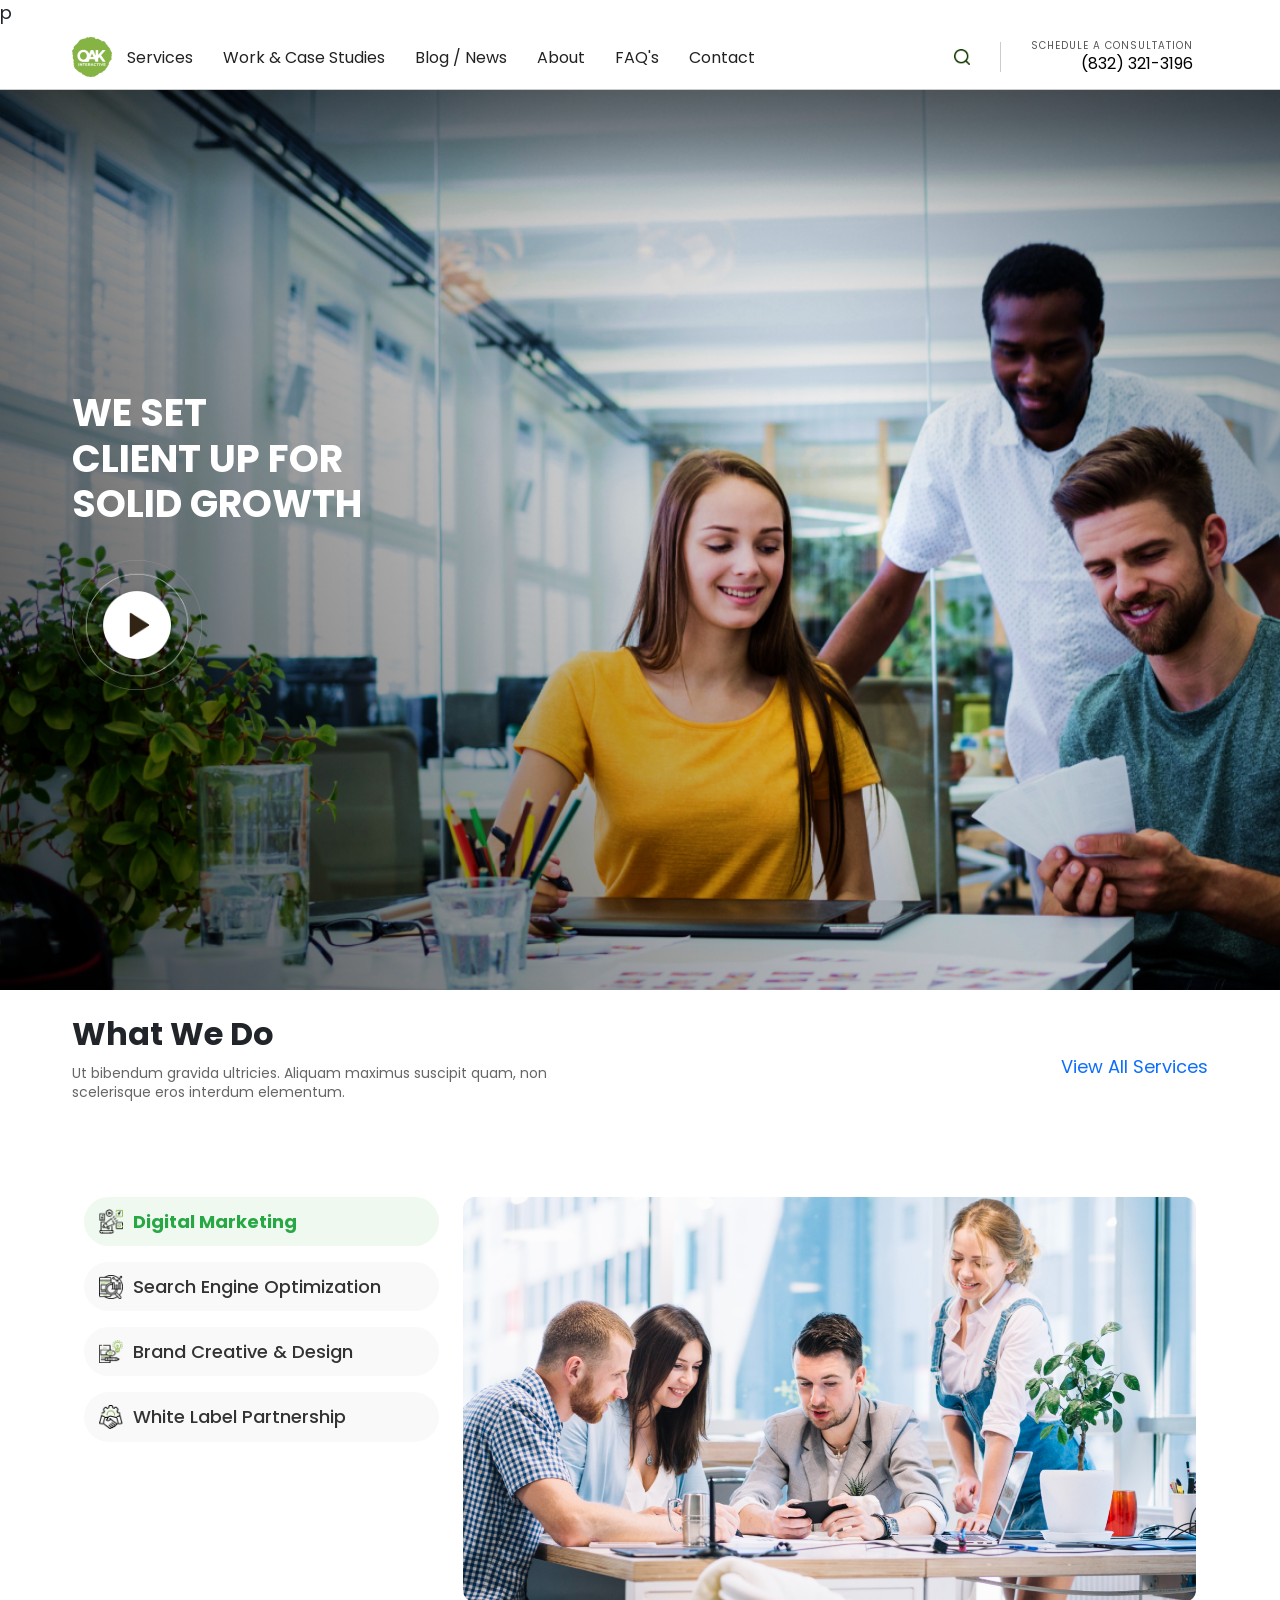
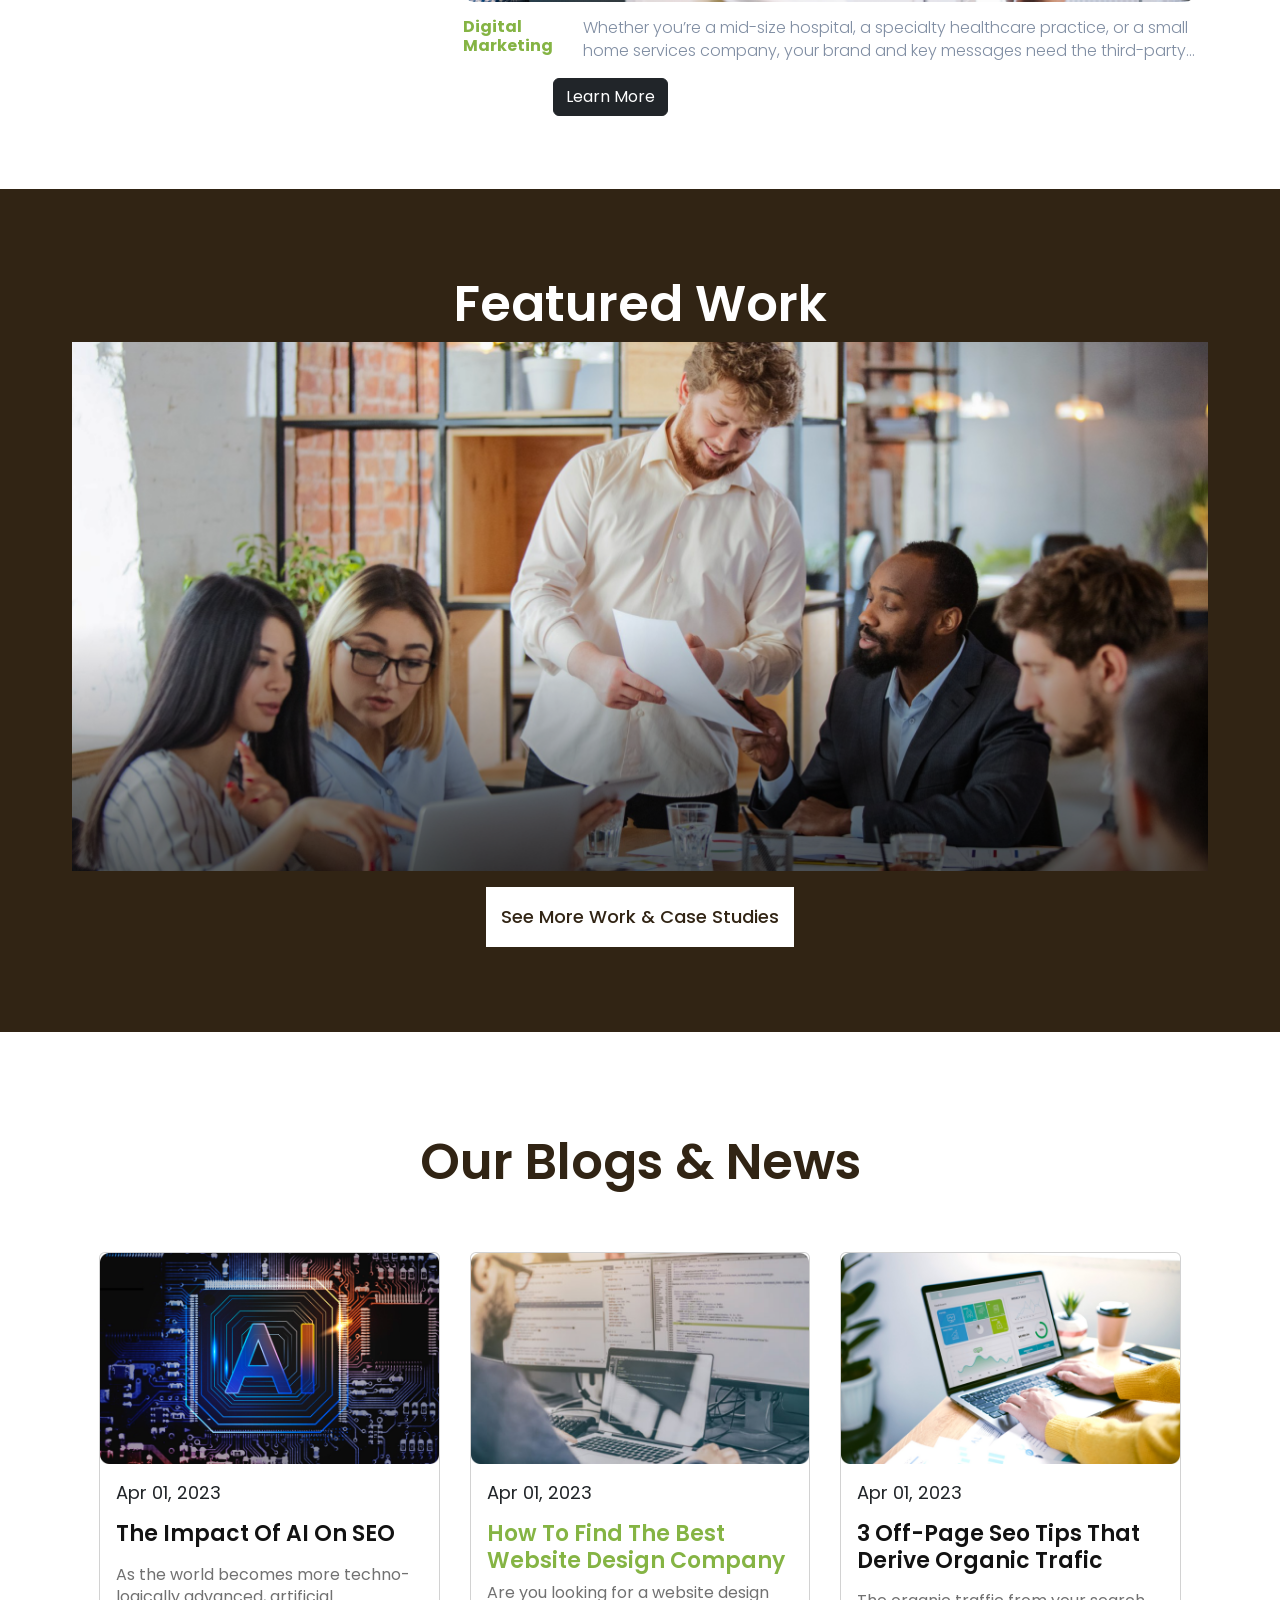
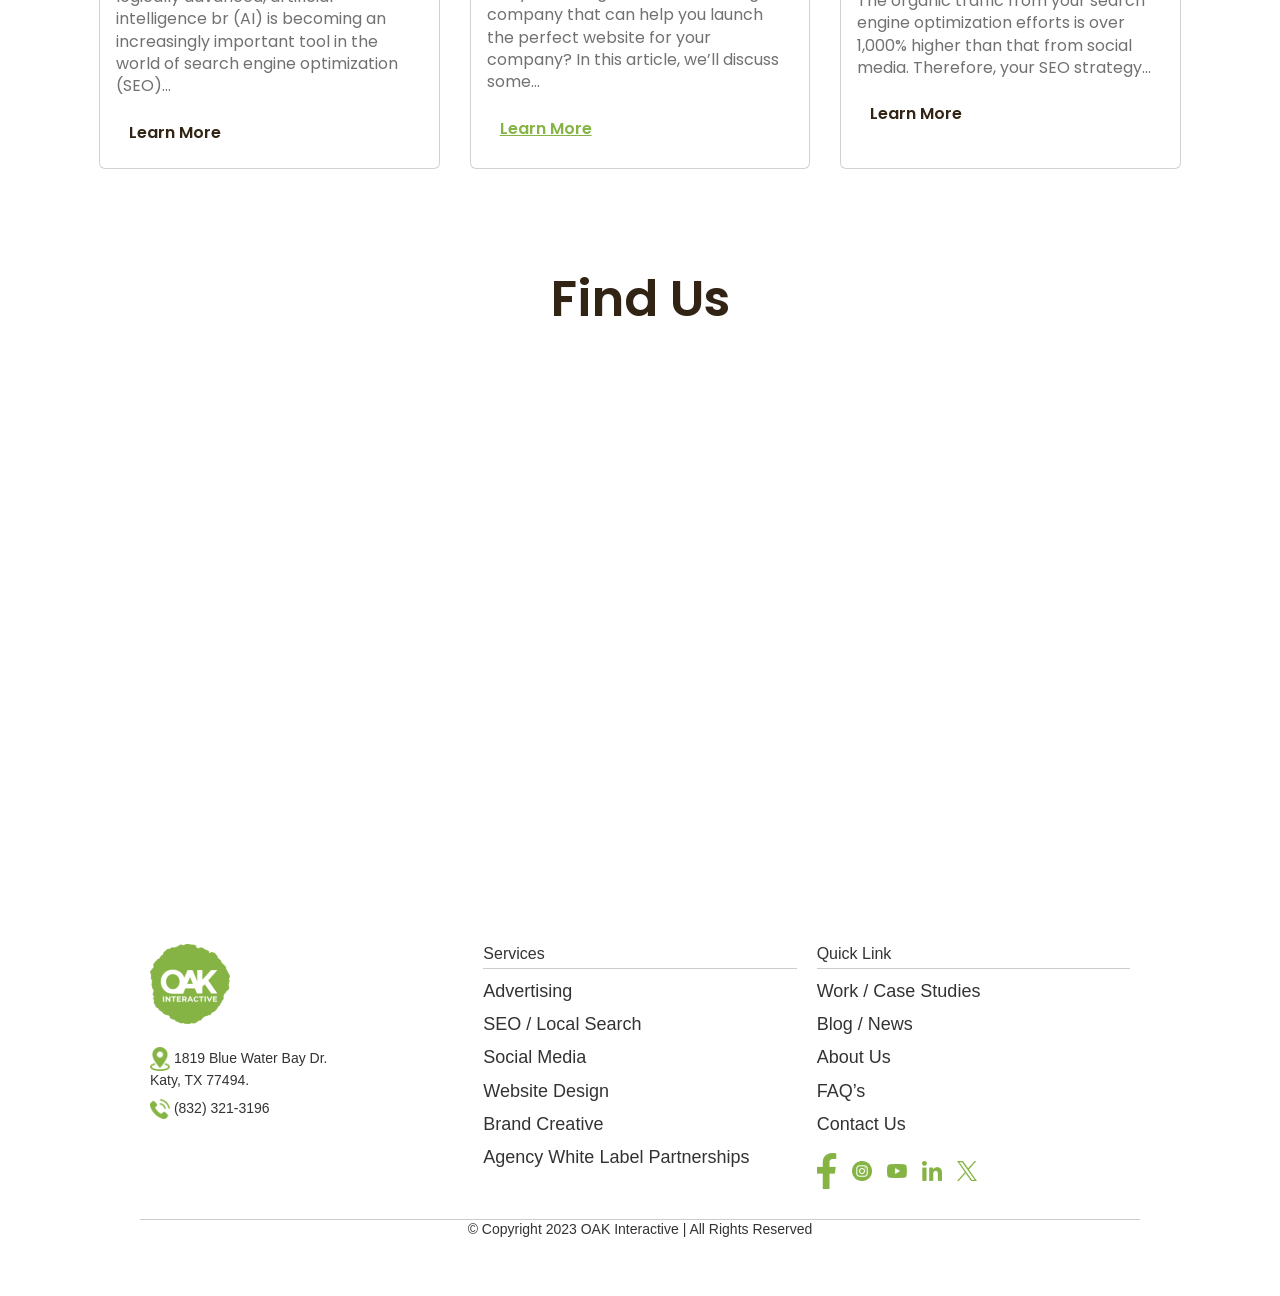
==== 1st_page/index.html @ 057f1d89 "Initial commit - OAK website" ====
p
<!DOCTYPE html>
<html lang="en">

<head>
    <meta charset="UTF-8">
    <meta name="viewport" content="width=device-width, initial-scale=1.0">
    <title>Document</title>
    <link href="https://cdn.jsdelivr.net/npm/bootstrap@5.3.7/dist/css/bootstrap.min.css" rel="stylesheet" integrity="sha384-LN+7fdVzj6u52u30Kp6M/trliBMCMKTyK833zpbD+pXdCLuTusPj697FH4R/5mcr" crossorigin="anonymous">
    <link rel="stylesheet" href="style.css">
</head>

<body>
    <header>
        <div class="container">
            <div class="header-innr">
                <!-- Left Section -->
                <div class="left-section">
                    <div class="logo">
                        <a href="../1st_page/index.html"> <img src="images/logo.png" alt="Logo"></a>
                    </div>
                    <nav class="nav">
                        <ul>
                            <li><a href="../2nd_page/index.html">Services</a></li>
                            <li><a href="../3rd_page/index.html">Work & Case Studies</a></li>
                            <li><a href="../4th_page/index.html">Blog / News</a></li>
                            <li><a href="../5th_page/index.html">About</a></li>
                            <li><a href="../7th_page/index.html">FAQ's</a></li>
                            <li><a href="../11th_page/index.html">Contact</a></li>
                        </ul>
                    </nav>
                </div>

                <!-- Right Section -->
                <div class="right-section">
                    <div class="search-icon">
                        <img src="images/search.png" alt="Search">
                    </div>
                    <div class="divider"></div>
                    <div class="contact-info">
                        <small>SCHEDULE A CONSULTATION</small>
                        <a href="#">(832) 321-3196</a>
                    </div>
                </div>
            </div>
        </div>
    </header>
    <!--banner section-->
    <section class="client-banner">
        <!-- <div class="container"> -->
        <div class="container">
            <div class="client-banner-innr">
                <h1 class="banner-title-1">WE SET <br> Client Up For <br> Solid Growth</h1> <br>

                <a href="#" class="vedio-img"><img src="images/vedio.png" alt=""></a>
            </div>
        </div>
        </div>
    </section>

    <!--2nd section-->
    <section class="services-section">
        <div class="container">

            <div class="services-header">
                <div>
                    <h2>What We Do</h2>
                    <p>Ut bibendum gravida ultricies. Aliquam maximus suscipit quam, non scelerisque eros interdum elementum.</p>
                </div>
                <a href="../2nd_page/index.html" class="service-btn">View All Services</a>
            </div>

            <div class="container py-5">
                <div class="row align-items-center">

                    <!-- Left Side Tabs -->
                    <div class="col-md-4">
                        <div class="nav flex-column nav-pills" id="v-pills-tab" role="tablist">
                            <button class="nav-link active mb-3" id="digital-tab" data-bs-toggle="pill" data-bs-target="#digital" type="button" role="tab">
                <img src="images/digital-marketing.png" width="24" alt=""> Digital Marketing
              </button>
                            <button class="nav-link mb-3" id="seo-tab" data-bs-toggle="pill" data-bs-target="#seo" type="button" role="tab">
                <img src="images/search-engine.png" width="24" alt=""> Search Engine Optimization
              </button>
                            <button class="nav-link mb-3" id="brand-tab" data-bs-toggle="pill" data-bs-target="#brand" type="button" role="tab">
                <img src="images/brand-creative.png" width="24" alt=""> Brand Creative & Design
              </button>
                            <button class="nav-link mb-3" id="white-tab" data-bs-toggle="pill" data-bs-target="#white" type="button" role="tab">
                <img src="images/white-label-icon.png" width="24" alt=""> White Label Partnership
              </button>
                        </div>
                    </div>

                    <!-- Right Side Content -->
                    <div class="col-md-8">
                        <div class="tab-content" id="v-pills-tabContent">

                            <!-- Digital Marketing -->
                            <div class="tab-pane fade show active" id="digital" role="tabpanel">
                                <img src="images/digital-marketing-banner.png" alt="Digital Marketing">
                                <div class="service-tab-main">
                                    <h5>Digital Marketing</h5>
                                    <div class="service-para-btn">
                                        <p>Whether you’re a mid-size hospital, a specialty healthcare practice, or a small home services company, your brand and key messages need the third-party...</p>
                                        <button class="btn btn-dark">Learn More</button>
                                    </div>
                                </div>
                            </div>

                            <!-- SEO -->
                            <div class="tab-pane fade" id="seo" role="tabpanel">
                                <img src="images/seo-banner.png" alt="SEO">
                                <div class="service-tab-main">
                                    <h5>Search Engine Optimization</h5>
                                    <div class="service-para-btn">
                                        <p>Improve your online visibility with our SEO strategies including keyword optimization, on-page SEO, backlinks, and content improvements...</p>
                                        <button class="btn btn-dark">Learn More</button>
                                    </div>
                                </div>
                            </div>

                            <!-- Brand Creative -->
                            <div class="tab-pane fade" id="brand" role="tabpanel">
                                <img src="images/brand-design.png" alt="Brand Creative">
                                <div class="service-tab-main">
                                    <h5>Brand Creative & Design</h5>
                                    <div class="service-para-btn">
                                        <p>We design engaging and creative brand strategies that resonate with your target audience. From logo design to full branding packages...</p>
                                        <button class="btn btn-dark">Learn More</button>
                                    </div>
                                </div>
                            </div>

                            <!-- White Label -->
                            <div class="tab-pane fade" id="white" role="tabpanel">
                                <img src="images/white-label.png" alt="White Label">
                                <div class="service-tab-main">
                                    <h5>White Label Partnership</h5>
                                    <div class="service-para-btn">
                                        <p>Partner with us for white-label digital solutions tailored for your agency. Expand your service offerings without hiring additional staff...</p>
                                        <button class="btn btn-dark">Learn More</button>
                                    </div>
                                </div>
                            </div>

                        </div>
                    </div>
                </div>
            </div>

        </div>
    </section>
    <!--3rd section-->
    <section class="featured-section">
        <div class="container">
            <div class="featured-innr">
                <h2 class="featured-title">Featured Work</h2>
                <figure>
                    <img src="images/featured.png" alt="">
                </figure>
                <a href="../8th_page/index.html" class="featured-btn">See More Work & Case Studies </a>
            </div>
        </div>
    </section>
    <!--4th section-->
    <section class="blogs-section">
        <div class="container">
            <div class="blogs-news-innr">
                <h2 class="blogs-title">Our Blogs & News</h2>
                <div class="card-outer">
                    <div class="card">
                        <img src="images/blogs1.png" class="card-img-top" alt="...">
                        <div class="card-body">
                            <p class="date">Apr 01, 2023</p>
                            <h5 class="card-title">The Impact Of AI On SEO</h5>
                            <p class="card-text">As the world becomes more techno-logically advanced, artificial intelligence br (AI) is becoming an increasingly important tool in the world of search engine optimization (SEO)...</p>
                            <a href="#" class="btn btn-primary">Learn More</a>
                        </div>
                    </div>
                    <div class="card">
                        <img src="images/blogs2.png" class="card-img-top" alt="...">
                        <div class="card-body">
                            <p class="date">Apr 01, 2023</p>
                            <h5 class="card-title-active">How To Find The Best Website Design Company</h5>
                            <p class="card-text">Are you looking for a website design company that can help you launch the perfect website for your company? In this article, we’ll discuss some...</p>
                            <a href="#" class="btn btn-primary-active">Learn More</a>
                        </div>
                    </div>
                    <div class="card">
                        <img src="images/blogs3.png" class="card-img-top" alt="...">
                        <div class="card-body">
                            <p class="date">Apr 01, 2023</p>
                            <h5 class="card-title">3 Off-Page Seo Tips That Derive Organic Trafic</h5>
                            <p class="card-text">The organic traffic from your search engine optimization efforts is over 1,000% higher than that from social media. Therefore, your SEO strategy...</p>
                            <a href="#" class="btn btn-primary">Learn More</a>
                        </div>
                    </div>
                </div>
            </div>
        </div>
    </section>
    <!--5th section-->
    <section class="find-us-section">
        <h2 class="map-title">Find Us</h2>
        <!-- Replace with your own location -->
        <iframe src="https://www.google.com/maps/embed?pb=!1m18!1m12!1m3!1d3464.2886955272926!2d-95.74701958504672!3d29.78526058197652!2m3!1f0!2f0!3f0!3m2!1i1024!2i768!4f13.1!3m3!1m2!1s0x86411b47b440e8ed%3A0xe0b4db64a1d56de!2sOAK%20Interactive!5e0!3m2!1sen!2sus!4v1693680640000!5m2!1sen!2sus"
            width="100%" height="450" style="border:0;" allowfullscreen="" loading="lazy" referrerpolicy="no-referrer-when-downgrade">
        </iframe>
    </section>
    <!--footer section-->
    <footer>
        <div class="container">
            <!-- Logo & Contact -->
            <div class="ftr-innr">
                <div class="footer-col">
                    <img src="images/logo.png" alt="OAK Interactive" class="footer-logo">
                    <p><span><img src="images/location.png" alt=""></span> 1819 Blue Water Bay Dr. <br> Katy, TX 77494.</p>
                    <p><span><img src="images/call.png" alt=""></span> (832) 321-3196</p>
                </div>

                <!-- Services -->
                <div class="footer-col">
                    <h4>Services</h4>
                    <ul>
                        <li><a href="#">Advertising</a></li>
                        <li><a href="#">SEO / Local Search</a></li>
                        <li><a href="#">Social Media</a></li>
                        <li><a href="#">Website Design</a></li>
                        <li><a href="#">Brand Creative</a></li>
                        <li><a href="#">Agency White Label Partnerships</a></li>
                    </ul>
                </div>

                <!-- Quick Links -->
                <div class="footer-col">
                    <h4>Quick Link</h4>
                    <ul>
                        <li><a href="#">Work / Case Studies</a></li>
                        <li><a href="#">Blog / News</a></li>
                        <li><a href="#">About Us</a></li>
                        <li><a href="#">FAQ’s</a></li>
                        <li><a href="#">Contact Us</a></li>
                    </ul>
                    <div class="social-icons">
                        <a href="#"><span><img src="images/facebook.png" alt=""></span></a>
                        <a href="#"><span><img src="images/insta.png" alt=""></span></a>
                        <a href="#"><span><img src="images/youtube.png" alt=""></span></a>
                        <a href="#"><span><img src="images/linked-in.png" alt=""></span></a>
                        <a href="#"><span><img src="images/cross.png" alt=""></span></a>
                    </div>
                </div>
            </div>


            <div class="footer-bottom">
                <p>© Copyright 2023 OAK Interactive | All Rights Reserved</p>
            </div>
        </div>
    </footer>
</body>

<script src="https://cdn.jsdelivr.net/npm/bootstrap@5.3.7/dist/js/bootstrap.bundle.min.js" integrity="sha384-ndDqU0Gzau9qJ1lfW4pNLlhNTkCfHzAVBReH9diLvGRem5+R9g2FzA8ZGN954O5Q" crossorigin="anonymous"></script>

</html>
---- 1st_page/style.css ----
@import url('https://fonts.googleapis.com/css2?family=Montserrat:ital,wght@0,100..900;1,100..900&family=Noto+Sans:ital,wght@0,100..900;1,100..900&family=Poppins:ital,wght@0,100;0,200;0,300;0,400;0,500;0,600;0,700;0,800;0,900;1,100;1,200;1,300;1,400;1,500;1,600;1,700;1,800;1,900&display=swap');
* {
    padding: 0;
    margin: 0;
    box-sizing: border-box;
}

body {
    font-size: 18px;
    line-height: 1.4;
    font-family: 'Poppins';
}

ul li {
    list-style: none;
    padding: 0;
    margin: 0;
}

a {
    text-decoration: none;
}

img {
    max-width: 100%;
}

.container {
    max-width: 1160px;
    padding: 0 12px;
    margin: 0 auto;
}

header {
    display: flex;
    justify-content: space-between;
    align-items: center;
    border-bottom: 1px solid #ccc;
    padding: 12px 0;
}

.header-innr {
    display: flex;
    justify-content: space-between;
    align-items: center;
}


/* Left Section */

.left-section {
    display: flex;
    align-items: center;
}

.logo img {
    height: 40px;
}

.nav ul {
    display: flex;
    list-style: none;
    margin: 0;
    padding: 0;
}

.nav ul li a {
    text-decoration: none;
    color: #222;
    font-size: 16px;
    margin: 0 15px;
}

.nav ul li a:hover {
    color: #295a12;
    font-weight: 600;
}


/* Right Section */

.right-section {
    display: flex;
    align-items: center;
    font-size: 14px;
}

.search-icon img {
    width: 16px;
    cursor: pointer;
    margin-left: 15px;
    margin-right: 15px;
}

.divider {
    border-right: 1px solid #ccc;
    height: 30px;
    margin-left: 15px;
    margin-right: 15px;
}

.contact-info {
    display: flex;
    flex-direction: column;
    text-align: right;
    margin-left: 15px;
    margin-right: 15px;
}

.contact-info small {
    font-size: 10px;
    letter-spacing: 1px;
    color: #555;
}

.contact-info a {
    font-size: 16px;
    color: #000;
}


/* banner section */

.client-banner {
    background-image: url('images/banner-bg.png');
    background-position: center;
    background-size: cover;
    background-repeat: no-repeat;
    height: 100vh;
    width: 100%;
    display: flex;
    /* enable flexbox */
    align-items: center;
    /* vertical center */
    justify-content: flex-start;
}

.banner-title-1 {
    font-family: 'Poppins';
    font-style: normal;
    font-weight: 700;
    font-size: 38px;
    /* or 218% */
    text-transform: uppercase;
    color: #FFFFFF;
}

.client-banner-innr {
    display: flex;
    flex-direction: column;
    align-items: flex-start;
}

.vedio-img img {
    width: 130px;
}


/* 2nd section */

.services-section {
    padding: 25px 0;
}

.services-header {
    display: flex;
    justify-content: space-between;
    align-items: center;
    margin-bottom: 30px;
}

.services-header h2 {
    font-weight: bold;
    margin: 0 0 10px;
}

.services-header p {
    max-width: 500px;
    font-size: 14px;
    color: #666;
}

.service-tab-main {
    display: flex;
    justify-content: space-between;
}

.service-tab-main p {
    margin-left: 30px;
}

.service-tab-main .service-btn {
    box-sizing: border-box;
    display: flex;
    flex-direction: row;
    justify-content: center;
    align-items: center;
    padding: 15px;
    gap: 10px;
    border: 1px solid #000000;
    font-family: 'Poppins';
    font-style: normal;
    font-weight: 500;
    font-size: 18px;
    text-transform: capitalize;
    color: #000000;
    background-color: #fff;
    flex: none;
    order: 0;
    flex-grow: 0;
    transition: 0.3s;
}

.service-btn:hover {
    color: #fff;
    background-color: #6BBE45;
}

.nav-pills .nav-link {
    display: flex;
    align-items: center;
    gap: 10px;
    padding: 12px 15px;
    border-radius: 50px;
    color: #333;
    font-weight: 500;
    background: #f9f9f9;
}

.nav-pills .nav-link.active {
    background-color: #f0f9f0;
    color: #28a745;
    font-weight: bold;
}

.tab-content img {
    width: 100%;
    border-radius: 12px;
    margin-bottom: 15px;
}

.tab-content h5 {
    font-family: 'Poppins';
    font-style: normal;
    font-weight: 600;
    font-size: 16px;
    /* or 123% */
    text-transform: capitalize;
    color: #85B444;
    font-weight: bold;
}

.tab-content p {
    font-family: 'Poppins';
    font-style: normal;
    font-weight: 300;
    font-size: 16px;
    color: #808EA3;
}

.align-items-center {
    align-items: normal !important;
}

.featured-section {
    background-color: #312414;
    padding: 85px 0;
}

.featured-title {
    font-family: 'Poppins';
    font-style: normal;
    font-weight: 600;
    font-size: 50px;
    text-transform: capitalize;
    color: #FFFFFF;
}

.featured-innr {
    display: flex;
    align-items: center;
    flex-direction: column;
}

.featured-btn {
    display: flex;
    flex-direction: row;
    justify-content: center;
    align-items: center;
    padding: 15px;
    gap: 10px;
    background: #FFFFFF;
    font-family: 'Poppins';
    font-style: normal;
    font-weight: 500;
    font-size: 18px;
    line-height: 30px;
    text-transform: capitalize;
    color: #312414;
    flex: none;
    order: 0;
    flex-grow: 0;
    transition: 2s;
}

.featured-btn:hover {
    background-color: #af8758;
    color: #fff;
}


/* .featured-innr{
  margin-top: 75px;
} */

.blogs-news-innr {
    display: flex;
    align-items: center;
    flex-direction: column;
}

.blogs-title {
    font-family: 'Poppins';
    font-style: normal;
    font-weight: 600;
    font-size: 50px;
    text-transform: capitalize;
    color: #312414;
    margin-bottom: 60px;
}

.card-outer {
    display: flex;
    align-items: stretch;
    justify-content: center;
    flex-wrap: wrap;
}

.card {
    margin: 0 15px;
    width: 30%;
}

.card-text {
    font-family: 'Poppins';
    font-style: normal;
    font-weight: 400;
    font-size: 16px;
    color: #717171;
}

.card-title-active {
    font-family: 'Poppins';
    font-style: normal;
    font-weight: 600;
    font-size: 22px;
    /* or 121% */
    text-transform: capitalize;
    color: #85B444;
}

.card-title {
    font-family: 'Poppins';
    font-style: normal;
    font-weight: 600;
    font-size: 22px;
    /* identical to box height, or 83% */
    text-transform: capitalize;
    color: #121212;
    margin: 16px 0;
}

.btn.btn-primary {
    font-family: 'Poppins';
    font-style: normal;
    font-weight: 600;
    font-size: 16px;
    text-transform: capitalize;
    color: #312414;
    background-color: #fff !important;
    border-color: #fff !important;
    max-height: 1000px 0;
}

.btn.btn-primary-active {
    font-family: 'Poppins';
    font-style: normal;
    font-weight: 600;
    font-size: 16px;
    text-transform: capitalize;
    color: #85B444;
    background-color: #fff !important;
    border-color: #fff !important;
    text-decoration: underline;
}

.blogs-section {
    padding: 100px 0;
}

.map-title {
    font-family: 'Poppins';
    font-style: normal;
    font-weight: 600;
    font-size: 50px;
    text-transform: capitalize;
    color: #312414;
    margin-bottom: 45px;
    text-align: center;
}

.find-us-section {
    padding-bottom: 70px;
}

footer {
    background: #fff;
    padding: 40px 10%;
    font-family: Arial, sans-serif;
    color: #333;
}

.ftr-innr {
    display: flex;
    flex-wrap: wrap;
    justify-content: space-between;
    margin-bottom: 20px;
}

.footer-col {
    flex: 1 1 250px;
    margin: 10px;
}

.footer-logo {
    width: 80px;
    margin-bottom: 15px;
}

.footer-col h4 {
    font-size: 16px;
    margin-bottom: 10px;
    border-bottom: 1px solid #ccc;
    padding-bottom: 5px;
}

.footer-col ul {
    list-style: none;
    padding: 0;
}

.footer-col ul li {
    margin: 8px 0;
}

.footer-col ul li a {
    text-decoration: none;
    color: #333;
    transition: 0.3s;
}

.footer-col ul li a:hover {
    color: #7aa845;
    /* greenish hover */
}

.footer-col p {
    margin: 8px 0;
    font-size: 14px;
}

.social-icons {
    margin-top: 15px;
}

.social-icons a {
    margin-right: 10px;
    font-size: 18px;
    color: #7aa845;
    text-decoration: none;
    transition: 0.3s;
}

.social-icons a:hover {
    color: #333;
}

.footer-bottom {
    border-top: 1px solid #ccc;
    text-align: center;
    font-size: 14px;
    margin: 10px 0;
}

span img {
    width: 20px;
}


/* ================responsive================== */


/*  (max-width: 991px) */
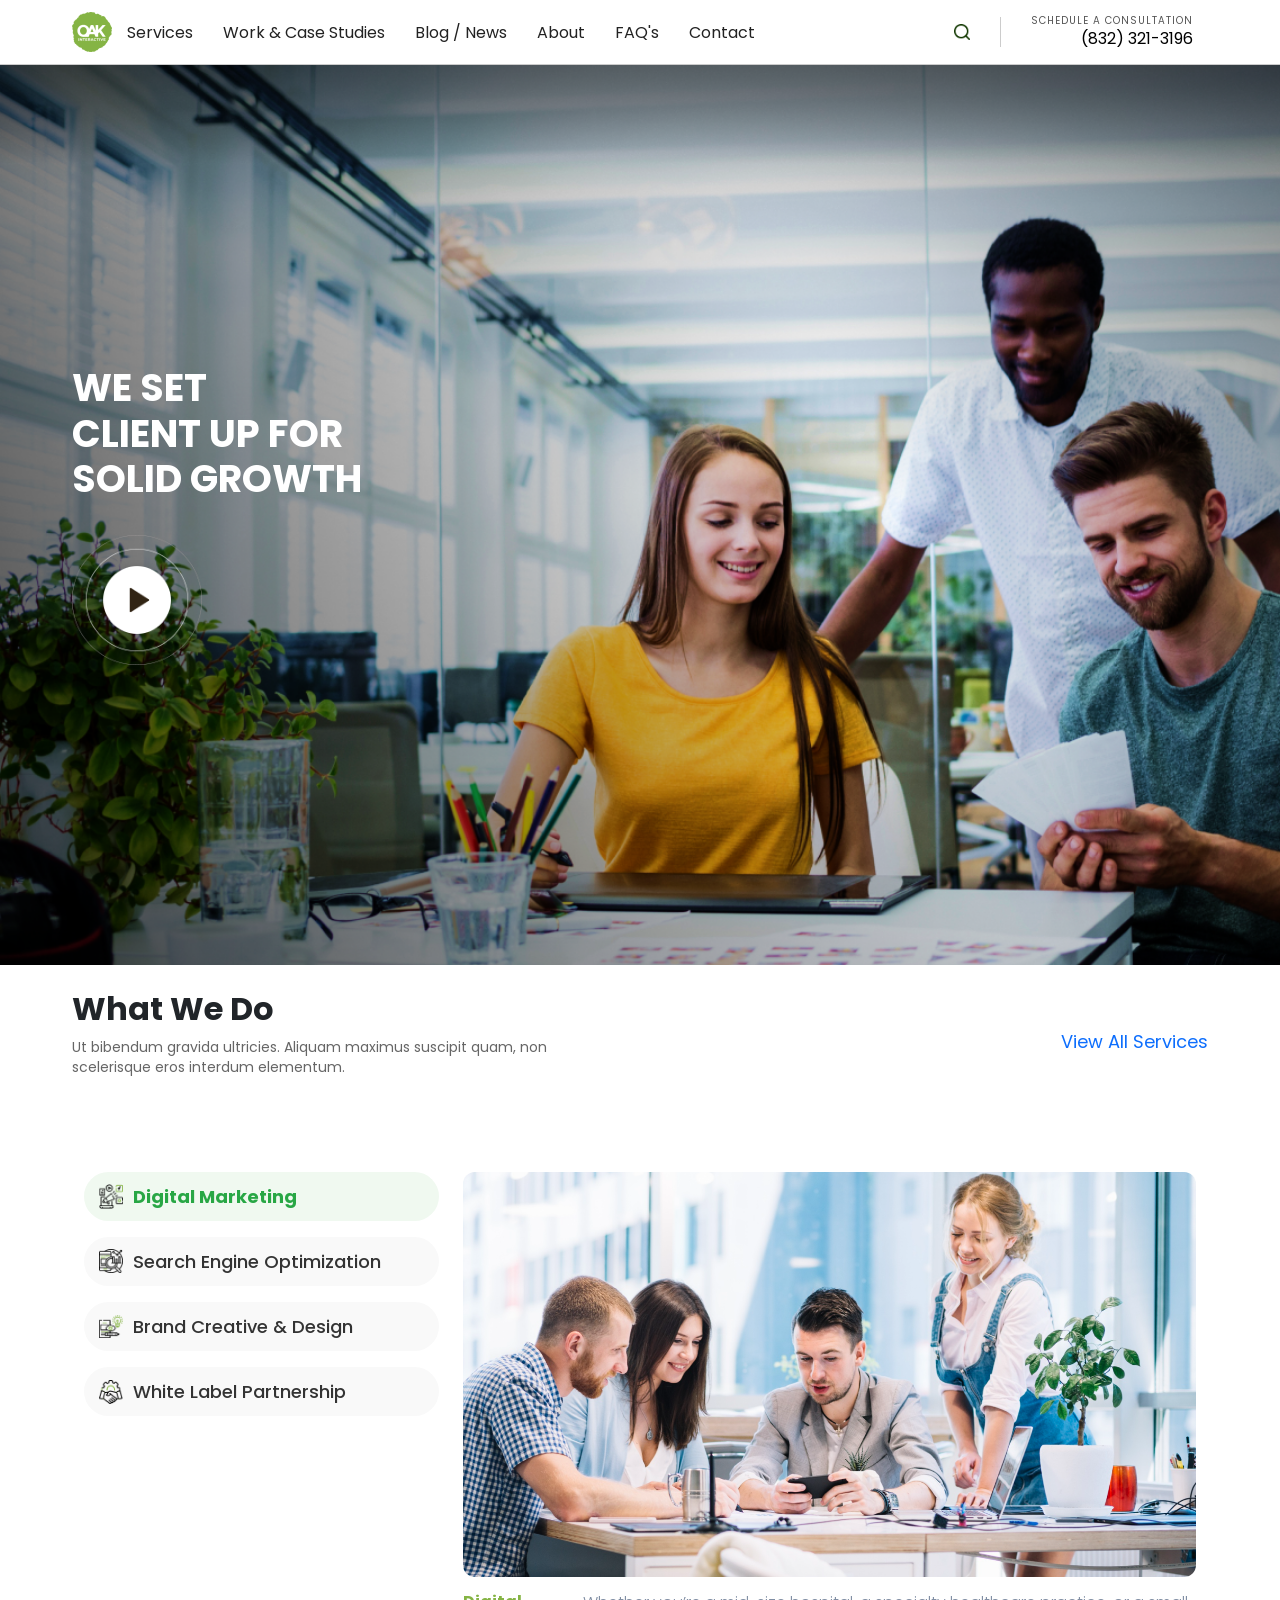
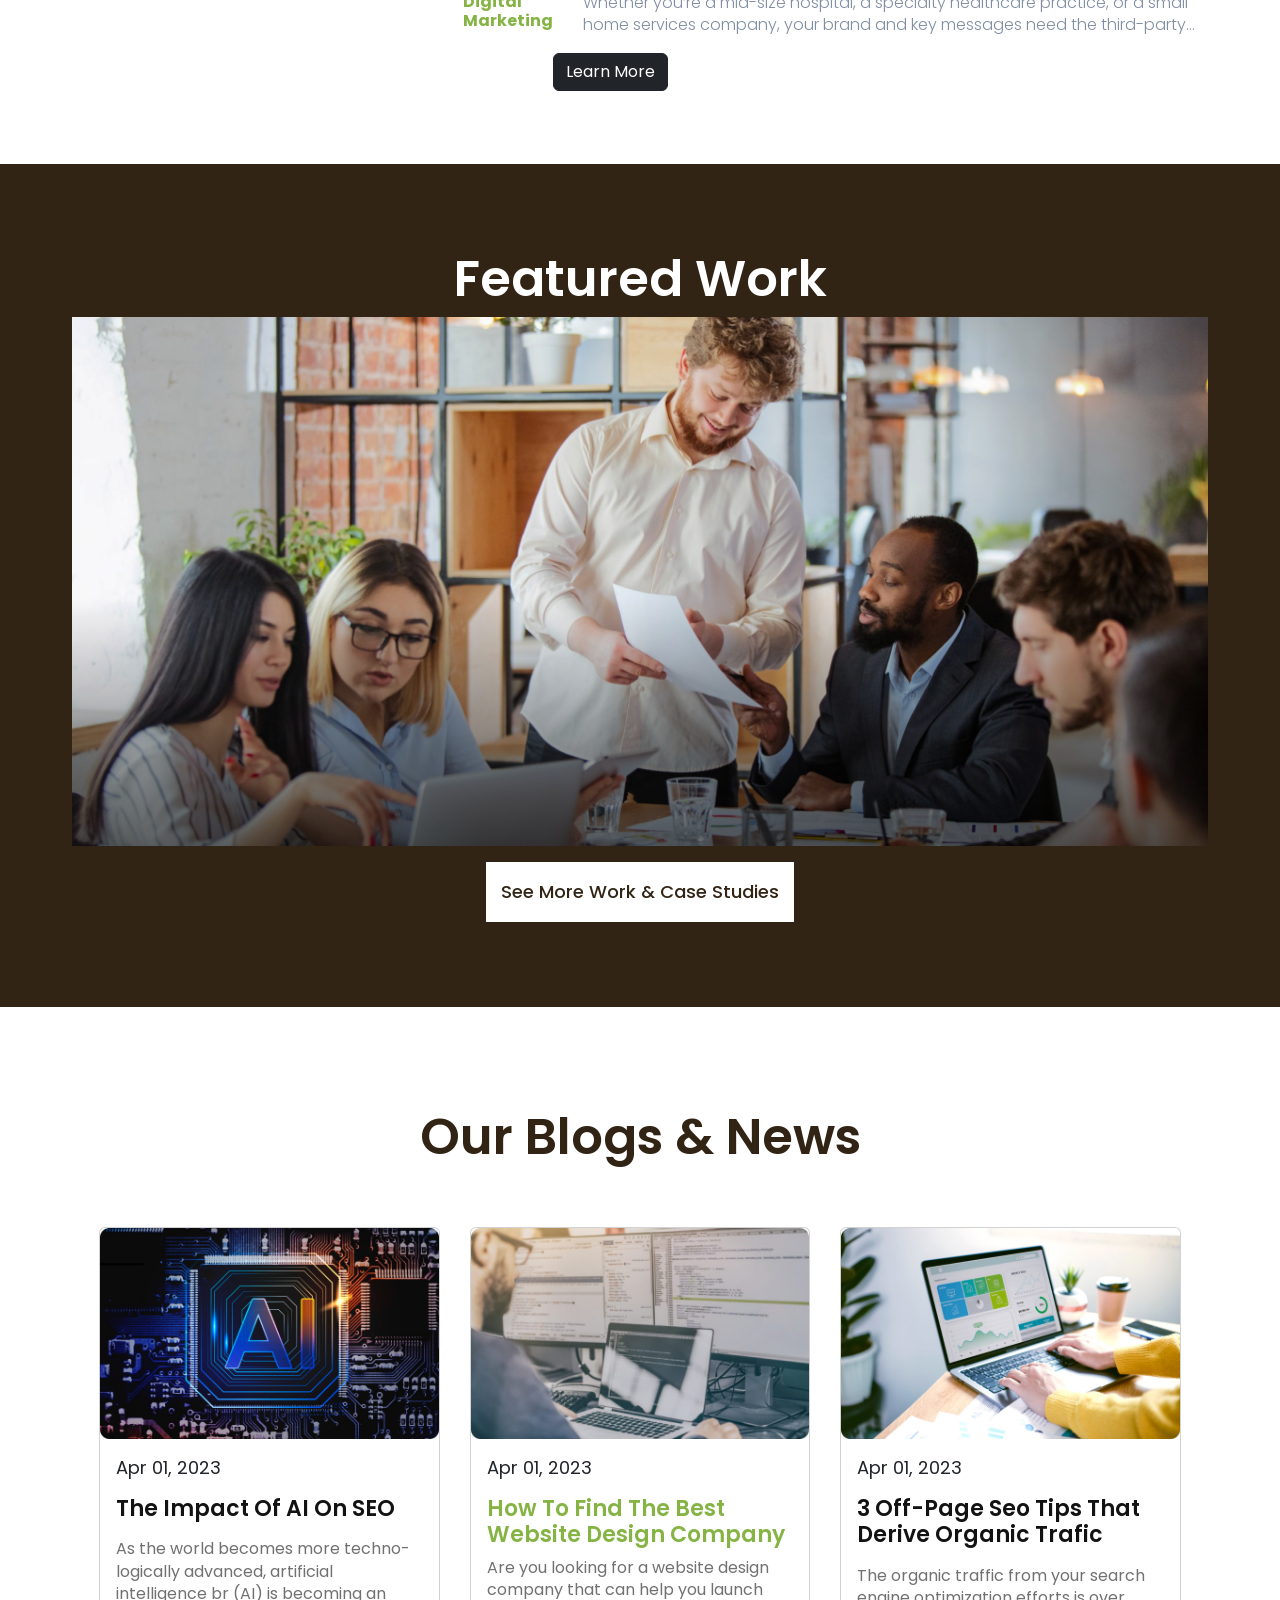
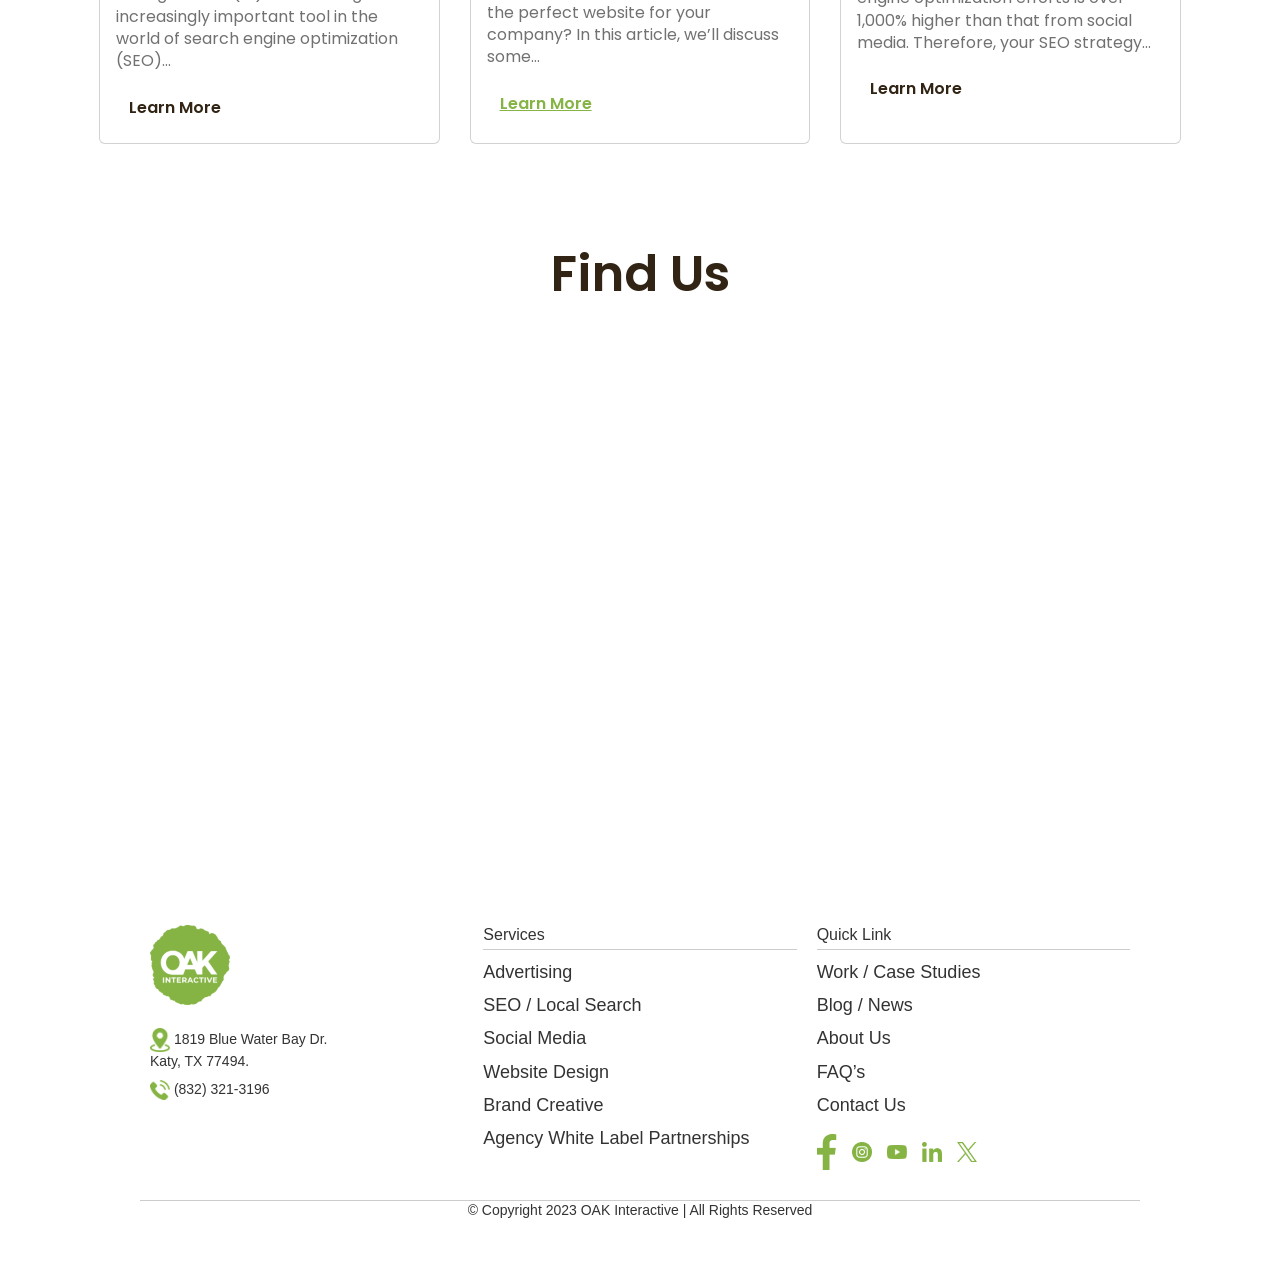
==== commit 3958917c: "update files" ====
--- a/1st_page/index.html
+++ b/1st_page/index.html
@@ -1,4 +1,4 @@
-p
+
 <!DOCTYPE html>
 <html lang="en">
 
